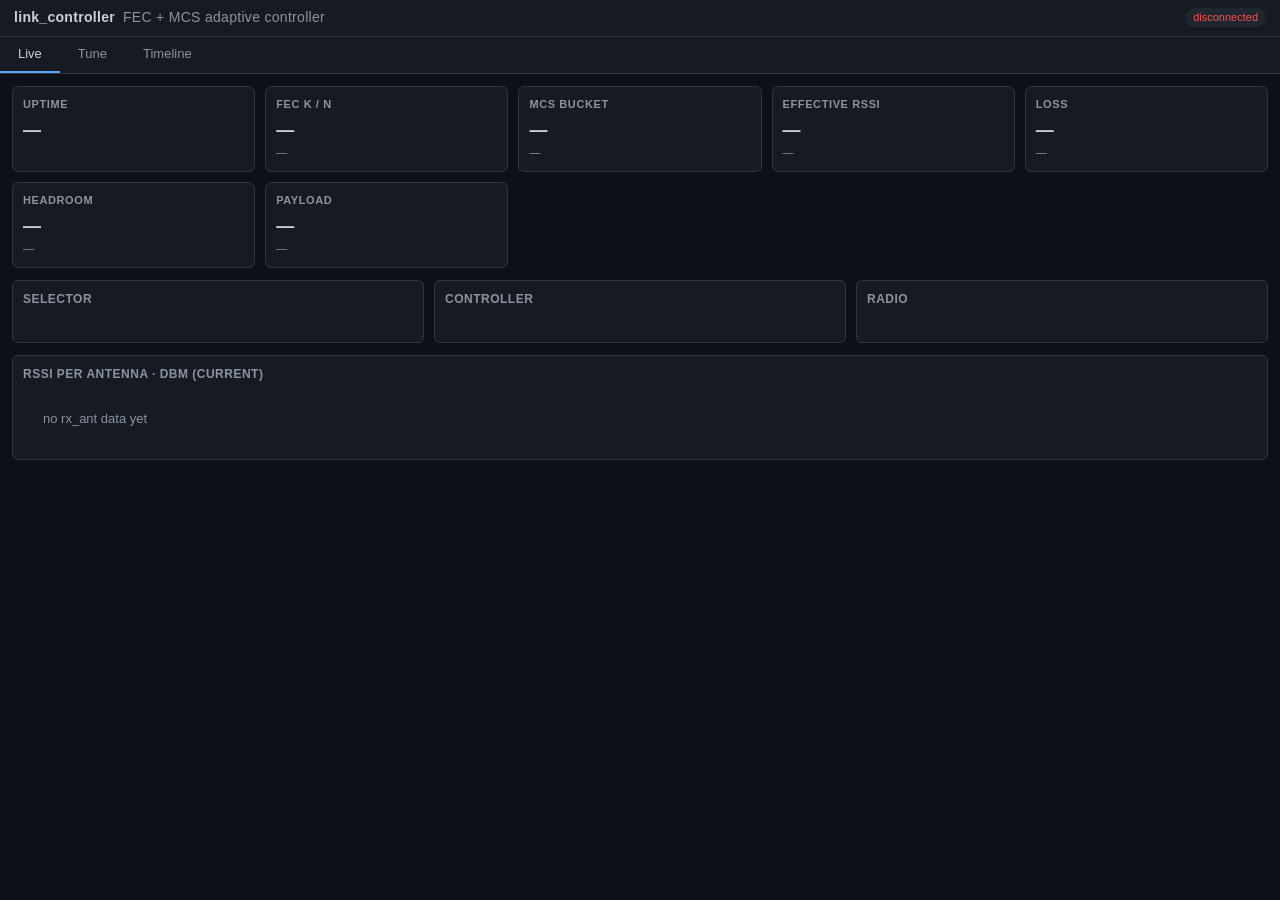
==== poc/webui/index.html @ 4d7f9921 "Add link_controller: merged FEC+MCS adaptive controller with WebUI (#29) Merges fec_controller and m" ====
<!doctype html>
<html lang="en">
<head>
<meta charset="utf-8">
<meta name="viewport" content="width=device-width,initial-scale=1">
<title>link_controller</title>
<style>
:root{
  --bg:#0d1117;--panel:#161b22;--panel2:#1f2630;--text:#c9d1d9;--mute:#8b949e;
  --accent:#58a6ff;--ok:#3fb950;--warn:#d29922;--bad:#f85149;
  --fec:#58a6ff;--mcs:#bc8cff;--common:#8b949e;
  --border:#30363d;
}
*{box-sizing:border-box}
html,body{margin:0;padding:0;height:100%;font:13px/1.4 -apple-system,Segoe UI,Helvetica,Arial,sans-serif;background:var(--bg);color:var(--text)}
header{display:flex;align-items:center;justify-content:space-between;padding:8px 14px;background:var(--panel);border-bottom:1px solid var(--border)}
header h1{font-size:14px;margin:0;font-weight:600;letter-spacing:0.3px}
header h1 .v{color:var(--mute);font-weight:400;margin-left:8px}
header .conn{font-size:11px;padding:2px 8px;border-radius:10px;background:var(--panel2)}
header .conn.ok{color:var(--ok)}
header .conn.bad{color:var(--bad)}
nav{display:flex;background:var(--panel);border-bottom:1px solid var(--border)}
nav button{flex:0 0 auto;background:none;color:var(--mute);border:none;border-bottom:2px solid transparent;padding:8px 18px;font:inherit;cursor:pointer}
nav button.active{color:var(--text);border-bottom-color:var(--accent)}
nav button:hover{color:var(--text)}
main{padding:12px;overflow:auto;height:calc(100vh - 86px)}
.tab{display:none}
.tab.active{display:block}
.cards{display:grid;grid-template-columns:repeat(auto-fit,minmax(220px,1fr));gap:10px;margin-bottom:12px}
.card{background:var(--panel);border:1px solid var(--border);border-radius:6px;padding:10px}
.card h3{margin:0 0 6px;font-size:11px;text-transform:uppercase;letter-spacing:0.6px;color:var(--mute);font-weight:600}
.card .v{font-size:18px;font-weight:600}
.card .v.ok{color:var(--ok)}.card .v.warn{color:var(--warn)}.card .v.bad{color:var(--bad)}
.card .sub{font-size:11px;color:var(--mute);margin-top:2px}
.row{display:flex;gap:10px;margin-bottom:12px}
.row > *{flex:1}
.panel{background:var(--panel);border:1px solid var(--border);border-radius:6px;padding:10px}
.panel h2{margin:0 0 8px;font-size:12px;text-transform:uppercase;letter-spacing:0.5px;color:var(--mute);font-weight:600}
.kv{display:grid;grid-template-columns:auto 1fr;gap:4px 12px;font-size:12px}
.kv dt{color:var(--mute)}
.kv dd{margin:0;font-variant-numeric:tabular-nums}
.ant-row{display:flex;flex-wrap:wrap;gap:8px}
.ant-row .ant{display:flex;flex-direction:column;align-items:center;background:var(--panel2);padding:6px 12px;border-radius:4px;min-width:74px;border:1px solid var(--border)}
.ant-row .ant .name{font-size:10px;color:var(--mute);text-transform:uppercase;letter-spacing:0.4px;margin-bottom:2px}
.ant-row .ant .val{font-size:16px;font-weight:600;font-variant-numeric:tabular-nums}
.ant-row .ant .val.ok{color:var(--ok)}
.ant-row .ant .val.warn{color:var(--warn)}
.ant-row .ant .val.bad{color:var(--bad)}
.ant-row .ant.muted .val{color:var(--mute)}
.payload-flags{display:inline-flex;gap:4px;margin-left:6px}
.payload-flags .flag{font-size:9px;padding:1px 5px;border-radius:8px;text-transform:uppercase;letter-spacing:0.3px;font-weight:600}
.payload-flags .flag.warn{background:rgba(210,153,34,0.18);color:var(--warn);border:1px solid var(--warn)}
.payload-flags .flag.info{background:rgba(88,166,255,0.18);color:var(--accent);border:1px solid var(--accent)}
.tune-section{margin-bottom:18px}
.tune-section h2{margin:0 0 8px;font-size:12px;text-transform:uppercase;letter-spacing:0.5px;font-weight:600;border-left:3px solid var(--common);padding-left:8px}
.tune-section.fec h2{border-left-color:var(--fec);color:var(--fec)}
.tune-section.mcs h2{border-left-color:var(--mcs);color:var(--mcs)}
.tune-section.common h2{border-left-color:var(--common);color:var(--mute)}
.tune-grid{display:grid;grid-template-columns:repeat(auto-fill,minmax(320px,1fr));gap:6px}
.tune-row{display:grid;grid-template-columns:170px 1fr 60px;gap:6px;align-items:center;padding:5px 8px;background:var(--panel);border:1px solid var(--border);border-radius:4px}
.tune-row .name{font-family:ui-monospace,SFMono-Regular,monospace;font-size:11px;color:var(--text)}
.tune-row .name .help{display:block;color:var(--mute);font-size:10px;font-family:inherit;margin-top:2px}
.tune-row input{background:var(--panel2);color:var(--text);border:1px solid var(--border);border-radius:3px;padding:3px 5px;font:inherit;width:100%}
.tune-row input:focus{outline:none;border-color:var(--accent)}
.tune-row button{background:var(--panel2);color:var(--text);border:1px solid var(--border);border-radius:3px;padding:3px 8px;font:inherit;cursor:pointer}
.tune-row button:hover{background:var(--accent);border-color:var(--accent);color:#000}
.tune-row.applied{animation:flash-ok 1s ease-out}
.tune-row.error{animation:flash-bad 1.5s ease-out}
@keyframes flash-ok{0%{background:rgba(63,185,80,0.25)}100%{background:var(--panel)}}
@keyframes flash-bad{0%{background:rgba(248,81,73,0.25)}100%{background:var(--panel)}}
.timeline{font-family:ui-monospace,SFMono-Regular,monospace;font-size:11px}
.timeline .filters{display:flex;gap:6px;margin-bottom:8px;align-items:center}
.timeline .filters label{display:flex;align-items:center;gap:4px;cursor:pointer;padding:3px 8px;background:var(--panel);border:1px solid var(--border);border-radius:3px}
.timeline .filters label input{margin:0}
.timeline .filters .clear{margin-left:auto;background:var(--panel);color:var(--mute);border:1px solid var(--border);border-radius:3px;padding:3px 10px;cursor:pointer;font:inherit}
.timeline .events{background:var(--panel);border:1px solid var(--border);border-radius:4px;padding:6px;height:calc(100vh - 200px);overflow-y:auto}
.timeline .ev{padding:2px 4px;border-bottom:1px solid var(--border);display:flex;gap:8px;align-items:flex-start;white-space:pre-wrap;word-break:break-all}
.timeline .ev:last-child{border:0}
.timeline .ev .t{color:var(--mute);flex:0 0 auto}
.timeline .ev .s{flex:0 0 auto;font-weight:600;width:36px}
.timeline .ev.fec .s{color:var(--fec)}
.timeline .ev.mcs .s{color:var(--mcs)}
.timeline .ev.common .s{color:var(--common)}
.timeline .ev .m{flex:1}
.muted{color:var(--mute)}
.empty{color:var(--mute);text-align:center;padding:20px}
</style>
</head>
<body>
<header>
  <h1>link_controller<span class="v">FEC + MCS adaptive controller</span></h1>
  <span id="conn" class="conn">connecting…</span>
</header>
<nav>
  <button data-tab="live" class="active">Live</button>
  <button data-tab="tune">Tune</button>
  <button data-tab="timeline">Timeline</button>
</nav>
<main>
  <section id="tab-live" class="tab active">
    <div class="cards">
      <div class="card"><h3>Uptime</h3><div class="v" id="c-uptime">—</div></div>
      <div class="card"><h3>FEC k / n</h3><div class="v" id="c-fec">—</div><div class="sub" id="c-fec-sub">—</div></div>
      <div class="card"><h3>MCS bucket</h3><div class="v" id="c-mcs">—</div><div class="sub" id="c-mcs-sub">—</div></div>
      <div class="card"><h3>Effective RSSI</h3><div class="v" id="c-rssi">—</div><div class="sub" id="c-rssi-sub">—</div></div>
      <div class="card"><h3>Loss</h3><div class="v" id="c-loss">—</div><div class="sub" id="c-loss-sub">—</div></div>
      <div class="card"><h3>Headroom</h3><div class="v" id="c-headroom">—</div><div class="sub" id="c-headroom-sub">—</div></div>
      <div class="card"><h3>Payload</h3><div class="v" id="c-payload">—</div><div class="sub" id="c-payload-sub">—</div></div>
    </div>
    <div class="row">
      <div class="panel">
        <h2>Selector</h2>
        <dl class="kv" id="kv-sel"></dl>
      </div>
      <div class="panel">
        <h2>Controller</h2>
        <dl class="kv" id="kv-ctrl"></dl>
      </div>
      <div class="panel">
        <h2>Radio</h2>
        <dl class="kv" id="kv-radio"></dl>
      </div>
    </div>
    <div class="panel">
      <h2>RSSI per antenna · dBm (current)</h2>
      <div class="ant-row" id="ant-row"><div class="empty">no rx_ant data yet</div></div>
    </div>
  </section>

  <section id="tab-tune" class="tab"></section>

  <section id="tab-timeline" class="tab">
    <div class="timeline">
      <div class="filters">
        <label><input type="checkbox" data-subsys="fec" checked> fec</label>
        <label><input type="checkbox" data-subsys="mcs" checked> mcs</label>
        <label><input type="checkbox" data-subsys="common" checked> common</label>
        <button class="clear" id="ev-clear">clear</button>
      </div>
      <div class="events" id="events"><div class="empty">waiting for events…</div></div>
    </div>
  </section>
</main>

<script>
"use strict";

// ── State ────────────────────────────────────────────────────────────
const state = {
  paramsSchema: null,    // [{name, type, lo, hi, help, value, subsys}, ...]
  tuneRendered: false,
  evBuf: [],             // [{t, subsys, msg}, ...] — capped
  evCap: 200,
  filters: {fec:true, mcs:true, common:true},
};

const $ = sel => document.querySelector(sel);
const $$ = sel => document.querySelectorAll(sel);

// ── Tabs ─────────────────────────────────────────────────────────────
$$("nav button").forEach(b => b.addEventListener("click", () => {
  $$("nav button").forEach(x => x.classList.remove("active"));
  $$(".tab").forEach(x => x.classList.remove("active"));
  b.classList.add("active");
  $("#tab-" + b.dataset.tab).classList.add("active");
  if (b.dataset.tab === "tune" && !state.tuneRendered) renderTune();
}));

// ── Subsystem detection from dotted key ──────────────────────────────
function subsysOf(key) {
  if (key.startsWith("fec.")) return "fec";
  if (key.startsWith("mcs.")) return "mcs";
  return "common";
}

// ── Connection status / SSE ──────────────────────────────────────────
function setConn(ok, text) {
  const el = $("#conn");
  el.className = "conn " + (ok ? "ok" : "bad");
  el.textContent = text;
}

function startSSE() {
  let es;
  try { es = new EventSource("/events"); } catch (e) { setConn(false, "sse failed"); return; }
  es.onopen = () => setConn(true, "live");
  es.onerror = () => setConn(false, "disconnected");
  es.onmessage = e => {
    let d;
    try { d = JSON.parse(e.data); } catch (_) { return; }
    pushEvent(d.t_s, d.subsys || "common", d.msg || "");
  };
}

function pushEvent(t, subsys, msg) {
  state.evBuf.push({t, subsys, msg});
  if (state.evBuf.length > state.evCap) state.evBuf.shift();
  appendEventToDom(t, subsys, msg);
}

function appendEventToDom(t, subsys, msg) {
  if (!state.filters[subsys]) return;
  const evDiv = $("#events");
  if (evDiv.firstElementChild && evDiv.firstElementChild.classList.contains("empty"))
    evDiv.innerHTML = "";
  const row = document.createElement("div");
  row.className = "ev " + subsys;
  const t1 = document.createElement("span"); t1.className = "t"; t1.textContent = (typeof t === "number" ? t.toFixed(3) : "—") + "s";
  const t2 = document.createElement("span"); t2.className = "s"; t2.textContent = subsys;
  const t3 = document.createElement("span"); t3.className = "m"; t3.textContent = msg;
  row.append(t1, t2, t3);
  evDiv.appendChild(row);
  // cap rendered children too
  while (evDiv.children.length > state.evCap) evDiv.removeChild(evDiv.firstChild);
  // auto-scroll if user is near bottom
  if (evDiv.scrollTop + evDiv.clientHeight + 40 >= evDiv.scrollHeight)
    evDiv.scrollTop = evDiv.scrollHeight;
}

function rerenderEvents() {
  const evDiv = $("#events");
  evDiv.innerHTML = "";
  for (const e of state.evBuf) appendEventToDom(e.t, e.subsys, e.msg);
  if (!evDiv.children.length) evDiv.innerHTML = '<div class="empty">no events match filters</div>';
}

$$(".timeline .filters input").forEach(cb => cb.addEventListener("change", () => {
  state.filters[cb.dataset.subsys] = cb.checked;
  rerenderEvents();
}));
$("#ev-clear").addEventListener("click", () => { state.evBuf = []; rerenderEvents(); });

// ── Live tab — periodic /status fetch ────────────────────────────────
async function pollStatus() {
  try {
    const r = await fetch("/status", {cache:"no-store"});
    if (!r.ok) throw new Error(r.status);
    const j = await r.json();
    renderStatus(j);
  } catch (_) { /* SSE conn indicator already shows it */ }
}

function fmtKv(parent, obj, fmt) {
  parent.innerHTML = "";
  for (const k of Object.keys(obj)) {
    const dt = document.createElement("dt"); dt.textContent = k;
    const dd = document.createElement("dd");
    let v = obj[k];
    if (fmt && fmt[k]) v = fmt[k](v);
    else if (typeof v === "number") v = (Number.isInteger(v) ? v : v.toFixed(2));
    else if (typeof v === "boolean") v = v ? "yes" : "no";
    dd.textContent = (v === null || v === undefined) ? "—" : String(v);
    parent.appendChild(dt); parent.appendChild(dd);
  }
}

function renderStatus(s) {
  $("#c-uptime").textContent = (s.uptime_s ?? 0).toFixed(1) + "s";

  // FEC card — show k/n with explicit encoded bitrate + parity %.
  // Bitrate is computed here (avg_frame_size × fps × 8) instead of in
  // a separate card; the operator gets the number directly without
  // mental math, and the "Headroom" card below shows the actionable
  // budget-vs-encoded comparison.
  const fec = s.fec || {};
  if (fec.have_current) {
    $("#c-fec").textContent = fec.k + " / " + fec.n;
    $("#c-fec").className = "v ok";
    const encoded_kbps = (fec.avg_frame_size||0) * (fec.fps||0) * 8 / 1000;
    const parity_pct = fec.n > 0 ? ((fec.n - fec.k) / fec.n * 100) : 0;
    const bps = encoded_kbps > 0
      ? (encoded_kbps/1000).toFixed(2) + " Mbps · "
      : "";
    $("#c-fec-sub").textContent = bps + parity_pct.toFixed(0) + "% parity · " + (fec.fps||0).toFixed(0) + " fps";
  } else {
    $("#c-fec").textContent = "—";
    $("#c-fec").className = "v";
    $("#c-fec-sub").textContent = "(waiting for first commit)";
  }

  // MCS card
  const mcs = s.mcs || {};
  if (mcs.current_bucket >= 0) {
    $("#c-mcs").textContent = "B" + mcs.current_bucket + " · MCS " + mcs.current_mcs;
    $("#c-mcs").className = mcs.in_failsafe ? "v bad" : "v ok";
    $("#c-mcs-sub").textContent = mcs.in_failsafe
      ? ("FAILSAFE  recov " + mcs.recovery_streak)
      : ("commits " + mcs.commit_count + (mcs.changes_in_window > 1 ? "  osc " + mcs.changes_in_window : ""));
  } else {
    $("#c-mcs").textContent = "—";
    $("#c-mcs").className = "v";
    $("#c-mcs-sub").textContent = "(no rx_ant yet)";
  }

  // RSSI
  const score = s.score || {};
  if ("effective_rssi" in score) {
    const eff = score.effective_rssi;
    $("#c-rssi").textContent = eff.toFixed(1) + " dBm";
    $("#c-rssi").className = "v " + (eff < -75 ? "bad" : eff < -60 ? "warn" : "ok");
    $("#c-rssi-sub").textContent = "penalty " + (score.loss_penalty_db||0).toFixed(1) + " dB";
  }

  // Loss
  if ("lost_ratio" in score) {
    const lp = score.lost_ratio * 100;
    $("#c-loss").textContent = lp.toFixed(2) + "%";
    $("#c-loss").className = "v " + (lp > 5 ? "bad" : lp > 0.5 ? "warn" : "ok");
    $("#c-loss-sub").textContent = "fec_recov " + ((score.recov_ratio||0)*100).toFixed(1) + "%";
  }

  // Headroom — actionable derived value: how much link budget is left
  // (or how far over budget the encoder is running). Computed from the
  // sidecar's encoded bitrate vs the FEC controller's safe-budget
  // (phy × k/n × safety, clamped to bitrate_min/max).
  //
  // Threshold calibration accounts for the fact that the budget is
  // ALREADY safety_margin (0.5 by default) below post-FEC capacity, so
  // small overshoots are within normal frame-size fluctuation:
  //   green  : usage  < 100% (under conservative budget)
  //   yellow : 100-140%      (eating safety margin, still fine)
  //   red    : >= 140%       (approaching PHY-after-FEC ceiling)
  // For reference: at 200% of budget the encoder is using 100% of the
  // post-FEC capacity (= phy × k/n) and will drop frames.
  const wfb = s.wfb || {};
  const have_budget  = typeof wfb.computed_safe_kbps === "number" && wfb.computed_safe_kbps > 0;
  const have_encoded = fec.have_current && fec.fps > 0 && fec.avg_frame_size > 0;
  if (have_budget && have_encoded) {
    const encoded_kbps = (fec.avg_frame_size * fec.fps * 8) / 1000;
    const free_kbps    = wfb.computed_safe_kbps - encoded_kbps;
    const usage        = encoded_kbps / wfb.computed_safe_kbps;
    const sign         = free_kbps >= 0 ? "+" : "";
    $("#c-headroom").textContent = sign + (free_kbps/1000).toFixed(2) + " Mbps " +
                                   (free_kbps >= 0 ? "free" : "over");
    $("#c-headroom").className =
      usage >= 1.40 ? "v bad"  :
      usage >= 1.00 ? "v warn" : "v ok";
    $("#c-headroom-sub").textContent =
      (encoded_kbps/1000).toFixed(2) + " / " + (wfb.computed_safe_kbps/1000).toFixed(2) +
      " Mbps  (" + (usage*100).toFixed(0) + "%)";
  } else if (have_budget) {
    $("#c-headroom").textContent = (wfb.computed_safe_kbps/1000).toFixed(2) + " Mbps";
    $("#c-headroom").className = "v warn";
    $("#c-headroom-sub").textContent = "budget only — no encoder data";
  } else {
    $("#c-headroom").textContent = "—";
    $("#c-headroom").className = "v muted";
    $("#c-headroom-sub").textContent = "(no radio + controller state)";
  }

  // Detail panels
  fmtKv($("#kv-sel"), {
    bucket: mcs.current_bucket,
    mcs: mcs.current_mcs,
    pending_bucket: mcs.pending_bucket,
    pending_streak: mcs.pending_streak,
    in_failsafe: !!mcs.in_failsafe,
    commit_count: mcs.commit_count,
    changes_in_window: mcs.changes_in_window,
  });
  fmtKv($("#kv-ctrl"), {
    have_current: !!fec.have_current,
    k: fec.k, n: fec.n,
    avg_frame_size: (fec.avg_frame_size||0).toFixed(1),
    update_count: fec.update_count,
    fps: (fec.fps||0).toFixed(2),
  });
  const radio = s.radio || {};
  fmtKv($("#kv-radio"), {
    valid: !!radio.valid,
    mcs_index: radio.mcs,
    bw: radio.bw,
    short_gi: !!radio.short_gi,
    stbc: radio.stbc,
    ldpc: !!radio.ldpc,
    vht: !!radio.vht_mode,
    nss: radio.vht_nss,
    phy_mbps: (radio.phy_mbps != null) ? radio.phy_mbps.toFixed(1) : "—",
  });

  // Payload card — adaptive outgoing.maxPayloadSize. When --max-payload
  // is unset the card shows "off" muted; when enabled it shows the
  // last value written to venc with two pill flags:
  //   CAPPED  — the bitrate→payload tier table wanted more headroom
  //             than --max-payload allowed (operator declined jumbo at
  //             this rate; expect higher pps);
  //   JUMBO   — informational, --max-payload > 1472 so the operator
  //             has declared a jumbo-capable end-to-end path.
  const pld = s.payload || {};
  const cP = $("#c-payload"), cPS = $("#c-payload-sub");
  if (!pld.enabled) {
    cP.textContent = "off";
    cP.className = "v muted";
    cPS.textContent = "(--max-payload not set)";
  } else {
    let flags = "";
    if (pld.table_clipped) flags += '<span class="flag warn">CAPPED</span>';
    if (pld.would_fragment_on_1500_mtu) flags += '<span class="flag info">JUMBO</span>';
    const flagHtml = flags ? '<span class="payload-flags">' + flags + '</span>' : "";
    if (pld.last_written > 0) {
      cP.innerHTML = pld.last_written + " B" + flagHtml;
      cP.className = "v " + (pld.table_clipped ? "warn" : "ok");
      cPS.textContent = "max " + pld.max + " · sel " + (pld.selected || "—");
    } else if (pld.selected > 0) {
      cP.innerHTML = pld.selected + " B" + flagHtml;
      cP.className = "v warn";
      cPS.textContent = "max " + pld.max + " · pending first commit";
    } else {
      cP.innerHTML = "—" + flagHtml;
      cP.className = "v muted";
      cPS.textContent = "max " + pld.max + " · waiting for radio";
    }
  }

  // Per-antenna instant values (replaces the time-series chart).
  if (s.ants && Array.isArray(s.ants)) renderAntRow(s.ants);
}

function renderAntRow(ants) {
  const row = $("#ant-row");
  if (!ants.length) {
    row.innerHTML = '<div class="empty">no rx_ant data yet</div>';
    return;
  }
  let html = "";
  for (let i = 0; i < ants.length; i++) {
    const v = ants[i];
    const has = typeof v === "number";
    let cls = "";
    if (has) cls = v < -75 ? "bad" : v < -60 ? "warn" : "ok";
    html += '<div class="ant' + (has ? "" : " muted") + '">' +
            '<span class="name">ant ' + i + '</span>' +
            '<span class="val ' + cls + '">' + (has ? v.toFixed(1) : "—") + '</span>' +
            '</div>';
  }
  row.innerHTML = html;
}

// ── Tune tab — init-once form ────────────────────────────────────────
async function renderTune() {
  const root = $("#tab-tune");
  root.innerHTML = '<div class="empty">loading…</div>';
  let params, schema;
  try {
    [params, schema] = await Promise.all([
      fetch("/params", {cache:"no-store"}).then(r => r.json()),
      fetch("/schema", {cache:"no-store"}).then(r => r.json()),
    ]);
  } catch (e) {
    root.innerHTML = '<div class="empty">failed to load params (' + e + ')</div>';
    return;
  }
  // schema is [{name, type, lo, hi, help}, ...]
  state.paramsSchema = schema.map(s => ({...s, value: params[s.name], subsys: subsysOf(s.name)}));

  // Group by subsystem
  const groups = {common:[], fec:[], mcs:[]};
  for (const f of state.paramsSchema) groups[f.subsys].push(f);

  root.innerHTML = "";
  for (const g of ["common","fec","mcs"]) {
    if (!groups[g].length) continue;
    const sect = document.createElement("div"); sect.className = "tune-section " + g;
    const h = document.createElement("h2"); h.textContent = g + " (" + groups[g].length + ")";
    const grid = document.createElement("div"); grid.className = "tune-grid";
    sect.append(h, grid);
    for (const f of groups[g]) grid.appendChild(buildTuneRow(f));
    root.appendChild(sect);
  }
  state.tuneRendered = true;
}

function buildTuneRow(f) {
  const row = document.createElement("div"); row.className = "tune-row";
  row.dataset.name = f.name;
  const name = document.createElement("div"); name.className = "name";
  const help = (f.lo === f.hi || f.type === "bool") ? "" : "  ["+f.lo+".."+f.hi+"]";
  name.innerHTML = '<span>'+f.name+'</span><span class="help">'+(f.help||"")+help+'</span>';
  const inp = document.createElement("input");
  inp.type = (f.type === "bool") ? "text" : "number";
  if (f.type !== "bool" && f.lo !== f.hi) {
    inp.min = f.lo;
    inp.max = f.hi;
    if (f.type === "float") inp.step = "any";
  }
  inp.value = (typeof f.value === "boolean") ? (f.value ? "1" : "0") : String(f.value);
  inp.addEventListener("keydown", e => { if (e.key === "Enter") apply(); });
  const btn = document.createElement("button"); btn.textContent = "apply";
  btn.addEventListener("click", apply);
  row.append(name, inp, btn);
  async function apply() {
    const url = "/set?" + encodeURIComponent(f.name) + "=" + encodeURIComponent(inp.value);
    try {
      const r = await fetch(url, {cache:"no-store"});
      const j = await r.json();
      const ok = (j.applied || []).includes(f.name);
      row.classList.remove("applied", "error");
      void row.offsetWidth; // restart animation
      row.classList.add(ok ? "applied" : "error");
      // re-read from server response so coercion / clamping is visible
      if (ok && j.params && (f.name in j.params)) {
        const v = j.params[f.name];
        f.value = v;
        inp.value = (typeof v === "boolean") ? (v ? "1":"0") : String(v);
      }
    } catch (e) {
      row.classList.add("error");
    }
  }
  return row;
}

// ── Bootstrap ────────────────────────────────────────────────────────
startSSE();
pollStatus();
setInterval(pollStatus, 1000);
</script>
</body>
</html>
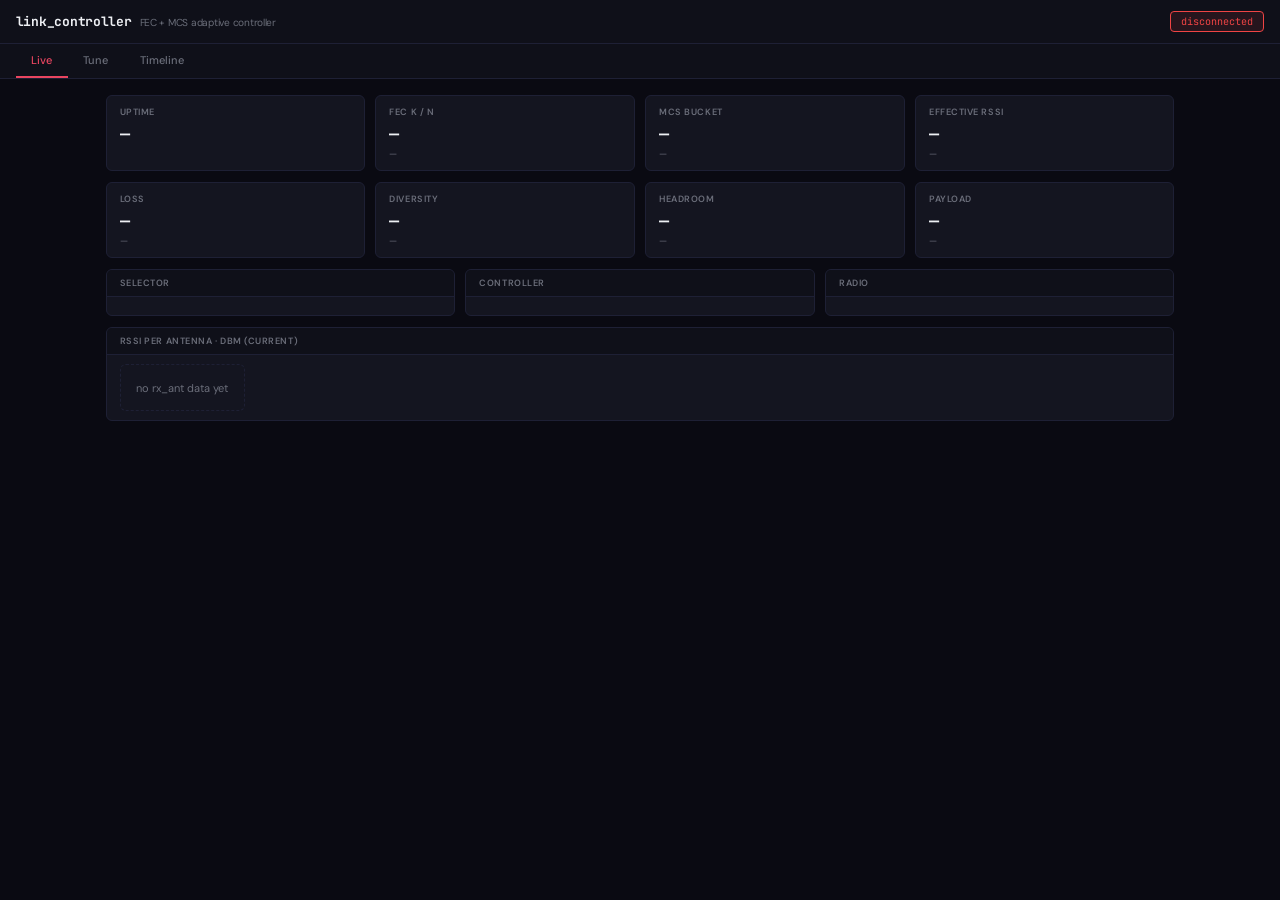
==== commit cf726d90: "poc/link_controller: restyle WebUI to match waybeam_venc Visual conformity pass — same DM Sans + Jet" ====
--- a/poc/webui/index.html
+++ b/poc/webui/index.html
@@ -5,85 +5,127 @@
 <meta name="viewport" content="width=device-width,initial-scale=1">
 <title>link_controller</title>
 <style>
+@import url('https://fonts.googleapis.com/css2?family=JetBrains+Mono:wght@400;500;600;700&family=DM+Sans:wght@400;500;600;700&display=swap');
+
+*{margin:0;padding:0;box-sizing:border-box}
 :root{
-  --bg:#0d1117;--panel:#161b22;--panel2:#1f2630;--text:#c9d1d9;--mute:#8b949e;
-  --accent:#58a6ff;--ok:#3fb950;--warn:#d29922;--bad:#f85149;
-  --fec:#58a6ff;--mcs:#bc8cff;--common:#8b949e;
-  --border:#30363d;
-}
-*{box-sizing:border-box}
-html,body{margin:0;padding:0;height:100%;font:13px/1.4 -apple-system,Segoe UI,Helvetica,Arial,sans-serif;background:var(--bg);color:var(--text)}
-header{display:flex;align-items:center;justify-content:space-between;padding:8px 14px;background:var(--panel);border-bottom:1px solid var(--border)}
-header h1{font-size:14px;margin:0;font-weight:600;letter-spacing:0.3px}
-header h1 .v{color:var(--mute);font-weight:400;margin-left:8px}
-header .conn{font-size:11px;padding:2px 8px;border-radius:10px;background:var(--panel2)}
-header .conn.ok{color:var(--ok)}
-header .conn.bad{color:var(--bad)}
-nav{display:flex;background:var(--panel);border-bottom:1px solid var(--border)}
-nav button{flex:0 0 auto;background:none;color:var(--mute);border:none;border-bottom:2px solid transparent;padding:8px 18px;font:inherit;cursor:pointer}
-nav button.active{color:var(--text);border-bottom-color:var(--accent)}
+  --bg:#0a0a12;--bg2:#0f1019;--panel:#141520;--panel2:#191a2a;
+  --border:#1e2035;--border-hi:#2a2d4a;
+  --text:#c8cad0;--mute:#6b6e7a;--text-bright:#eef0f4;
+  --accent:#e94560;--accent-glow:rgba(233,69,96,.15);
+  --ok:#22c55e;--ok-bg:rgba(34,197,94,.1);
+  --warn:#f59e0b;--warn-bg:rgba(245,158,11,.1);
+  --bad:#ef4444;--bad-bg:rgba(239,68,68,.1);
+  --fec:#3b82f6;--mcs:#bc8cff;--common:#6b6e7a;
+}
+html{font-size:13px}
+html,body{margin:0;padding:0;height:100%;background:var(--bg);color:var(--text);font-family:'DM Sans',system-ui,sans-serif;overflow-x:hidden}
+code,pre,.mono,.tune-row .name,.timeline,.kv dd,.card .v{font-family:'JetBrains Mono',monospace}
+
+/* Sticky telemetry bar header */
+header{position:sticky;top:0;z-index:100;display:flex;align-items:center;gap:1rem;padding:0 1.2rem;height:44px;background:var(--bg2);border-bottom:1px solid var(--border);backdrop-filter:blur(12px)}
+header h1{font-family:'JetBrains Mono',monospace;font-weight:700;font-size:1rem;color:var(--text-bright);letter-spacing:-.02em;white-space:nowrap;margin:0}
+header h1 .v{color:var(--mute);font-weight:400;margin-left:.6rem;font-family:'DM Sans',sans-serif;font-size:.78rem}
+header .conn{margin-left:auto;font-size:.78rem;padding:3px 10px;border-radius:4px;background:var(--panel);border:1px solid var(--border);font-family:'JetBrains Mono',monospace}
+header .conn.ok{color:var(--ok);border-color:var(--ok);background:var(--ok-bg)}
+header .conn.bad{color:var(--bad);border-color:var(--bad);background:var(--bad-bg)}
+
+/* Tabs */
+nav{display:flex;background:var(--bg2);border-bottom:1px solid var(--border);padding:0 1.2rem;gap:0}
+nav button{flex:0 0 auto;background:none;color:var(--mute);border:none;border-bottom:2px solid transparent;padding:.7rem 1.2rem;font:inherit;font-size:.85rem;font-weight:500;cursor:pointer;transition:all .15s;user-select:none}
 nav button:hover{color:var(--text)}
-main{padding:12px;overflow:auto;height:calc(100vh - 86px)}
+nav button.active{color:var(--accent);border-bottom-color:var(--accent)}
+
+main{padding:1.2rem;overflow:auto;height:calc(100vh - 86px);max-width:1100px;margin:0 auto}
 .tab{display:none}
-.tab.active{display:block}
-.cards{display:grid;grid-template-columns:repeat(auto-fit,minmax(220px,1fr));gap:10px;margin-bottom:12px}
-.card{background:var(--panel);border:1px solid var(--border);border-radius:6px;padding:10px}
-.card h3{margin:0 0 6px;font-size:11px;text-transform:uppercase;letter-spacing:0.6px;color:var(--mute);font-weight:600}
-.card .v{font-size:18px;font-weight:600}
-.card .v.ok{color:var(--ok)}.card .v.warn{color:var(--warn)}.card .v.bad{color:var(--bad)}
-.card .sub{font-size:11px;color:var(--mute);margin-top:2px}
-.row{display:flex;gap:10px;margin-bottom:12px}
-.row > *{flex:1}
-.panel{background:var(--panel);border:1px solid var(--border);border-radius:6px;padding:10px}
-.panel h2{margin:0 0 8px;font-size:12px;text-transform:uppercase;letter-spacing:0.5px;color:var(--mute);font-weight:600}
-.kv{display:grid;grid-template-columns:auto 1fr;gap:4px 12px;font-size:12px}
-.kv dt{color:var(--mute)}
-.kv dd{margin:0;font-variant-numeric:tabular-nums}
-.ant-row{display:flex;flex-wrap:wrap;gap:8px}
-.ant-row .ant{display:flex;flex-direction:column;align-items:center;background:var(--panel2);padding:6px 12px;border-radius:4px;min-width:74px;border:1px solid var(--border)}
-.ant-row .ant .name{font-size:10px;color:var(--mute);text-transform:uppercase;letter-spacing:0.4px;margin-bottom:2px}
-.ant-row .ant .val{font-size:16px;font-weight:600;font-variant-numeric:tabular-nums}
+.tab.active{display:block;animation:fadeIn .2s ease}
+@keyframes fadeIn{from{opacity:0;transform:translateY(4px)}to{opacity:1;transform:none}}
+
+/* Card grid (Live tab) */
+.cards{display:grid;grid-template-columns:repeat(auto-fit,minmax(220px,1fr));gap:.8rem;margin-bottom:.8rem}
+.card{background:var(--panel);border:1px solid var(--border);border-radius:6px;padding:.8rem 1rem;transition:border-color .15s}
+.card:hover{border-color:var(--border-hi)}
+.card h3{margin:0 0 .4rem;font-size:.7rem;text-transform:uppercase;letter-spacing:.06em;color:var(--mute);font-weight:600}
+.card .v{font-size:1.3rem;font-weight:600;font-variant-numeric:tabular-nums;color:var(--text-bright)}
+.card .v.ok{color:var(--ok)}
+.card .v.warn{color:var(--warn)}
+.card .v.bad{color:var(--bad)}
+.card .v.muted{color:var(--mute)}
+.card .sub{font-size:.72rem;color:var(--mute);margin-top:.2rem}
+
+/* Detail panel rows */
+.row{display:flex;gap:.8rem;margin-bottom:.8rem;flex-wrap:wrap}
+.row > *{flex:1;min-width:240px}
+.panel{background:var(--panel);border:1px solid var(--border);border-radius:6px;overflow:hidden}
+.panel h2{margin:0;padding:.55rem 1rem;font-size:.7rem;text-transform:uppercase;letter-spacing:.06em;color:var(--mute);font-weight:600;background:var(--bg2);border-bottom:1px solid var(--border)}
+.panel .kv,.panel .ant-row{padding:.7rem 1rem}
+.kv{display:grid;grid-template-columns:auto 1fr;gap:4px 1rem;font-size:.78rem}
+.kv dt{color:var(--mute);font-family:'JetBrains Mono',monospace}
+.kv dd{margin:0;font-variant-numeric:tabular-nums;color:var(--text)}
+
+/* Antenna chips */
+.ant-row{display:flex;flex-wrap:wrap;gap:.5rem}
+.ant-row .ant{display:flex;flex-direction:column;align-items:center;background:var(--bg);padding:.4rem .8rem;border-radius:4px;min-width:74px;border:1px solid var(--border)}
+.ant-row .ant .name{font-size:.65rem;color:var(--mute);text-transform:uppercase;letter-spacing:.05em;margin-bottom:.15rem;font-family:'JetBrains Mono',monospace}
+.ant-row .ant .val{font-size:1.05rem;font-weight:600;font-variant-numeric:tabular-nums;font-family:'JetBrains Mono',monospace}
 .ant-row .ant .val.ok{color:var(--ok)}
 .ant-row .ant .val.warn{color:var(--warn)}
 .ant-row .ant .val.bad{color:var(--bad)}
 .ant-row .ant.muted .val{color:var(--mute)}
-.payload-flags{display:inline-flex;gap:4px;margin-left:6px}
-.payload-flags .flag{font-size:9px;padding:1px 5px;border-radius:8px;text-transform:uppercase;letter-spacing:0.3px;font-weight:600}
-.payload-flags .flag.warn{background:rgba(210,153,34,0.18);color:var(--warn);border:1px solid var(--warn)}
-.payload-flags .flag.info{background:rgba(88,166,255,0.18);color:var(--accent);border:1px solid var(--accent)}
-.tune-section{margin-bottom:18px}
-.tune-section h2{margin:0 0 8px;font-size:12px;text-transform:uppercase;letter-spacing:0.5px;font-weight:600;border-left:3px solid var(--common);padding-left:8px}
+
+/* Payload flags */
+.payload-flags{display:inline-flex;gap:.25rem;margin-left:.4rem}
+.payload-flags .flag{font-size:.6rem;padding:1px 6px;border-radius:3px;text-transform:uppercase;letter-spacing:.04em;font-weight:600;font-family:'JetBrains Mono',monospace}
+.payload-flags .flag.warn{background:var(--warn-bg);color:var(--warn);border:1px solid var(--warn)}
+.payload-flags .flag.info{background:rgba(59,130,246,.15);color:var(--fec);border:1px solid var(--fec)}
+
+/* Tune tab — sections + parameter rows */
+.tune-section{margin-bottom:1.2rem}
+.tune-section h2{margin:0 0 .5rem;font-size:.78rem;text-transform:uppercase;letter-spacing:.06em;font-weight:600;border-left:3px solid var(--common);padding-left:.6rem;color:var(--mute)}
 .tune-section.fec h2{border-left-color:var(--fec);color:var(--fec)}
 .tune-section.mcs h2{border-left-color:var(--mcs);color:var(--mcs)}
 .tune-section.common h2{border-left-color:var(--common);color:var(--mute)}
-.tune-grid{display:grid;grid-template-columns:repeat(auto-fill,minmax(320px,1fr));gap:6px}
-.tune-row{display:grid;grid-template-columns:170px 1fr 60px;gap:6px;align-items:center;padding:5px 8px;background:var(--panel);border:1px solid var(--border);border-radius:4px}
-.tune-row .name{font-family:ui-monospace,SFMono-Regular,monospace;font-size:11px;color:var(--text)}
-.tune-row .name .help{display:block;color:var(--mute);font-size:10px;font-family:inherit;margin-top:2px}
-.tune-row input{background:var(--panel2);color:var(--text);border:1px solid var(--border);border-radius:3px;padding:3px 5px;font:inherit;width:100%}
+.tune-grid{display:grid;grid-template-columns:repeat(auto-fill,minmax(320px,1fr));gap:.4rem}
+.tune-row{display:grid;grid-template-columns:170px 1fr 64px;gap:.4rem;align-items:center;padding:.4rem .6rem;background:var(--panel);border:1px solid var(--border);border-radius:4px;border-left:3px solid transparent;transition:all .15s}
+.tune-row:hover{border-color:var(--border-hi)}
+.tune-row .name{font-size:.78rem;color:var(--text)}
+.tune-row .name .help{display:block;color:var(--mute);font-size:.7rem;font-family:'DM Sans',sans-serif;margin-top:1px}
+.tune-row input{background:var(--bg);color:var(--text);border:1px solid var(--border);border-radius:3px;padding:4px 6px;font-family:'JetBrains Mono',monospace;font-size:.78rem;width:100%;transition:border-color .15s}
 .tune-row input:focus{outline:none;border-color:var(--accent)}
-.tune-row button{background:var(--panel2);color:var(--text);border:1px solid var(--border);border-radius:3px;padding:3px 8px;font:inherit;cursor:pointer}
-.tune-row button:hover{background:var(--accent);border-color:var(--accent);color:#000}
-.tune-row.applied{animation:flash-ok 1s ease-out}
-.tune-row.error{animation:flash-bad 1.5s ease-out}
-@keyframes flash-ok{0%{background:rgba(63,185,80,0.25)}100%{background:var(--panel)}}
-@keyframes flash-bad{0%{background:rgba(248,81,73,0.25)}100%{background:var(--panel)}}
-.timeline{font-family:ui-monospace,SFMono-Regular,monospace;font-size:11px}
-.timeline .filters{display:flex;gap:6px;margin-bottom:8px;align-items:center}
-.timeline .filters label{display:flex;align-items:center;gap:4px;cursor:pointer;padding:3px 8px;background:var(--panel);border:1px solid var(--border);border-radius:3px}
+.tune-row input[type="number"]{-moz-appearance:textfield}
+.tune-row input[type="number"]::-webkit-outer-spin-button,.tune-row input[type="number"]::-webkit-inner-spin-button{-webkit-appearance:none;margin:0}
+.tune-row button{background:var(--bg);color:var(--text);border:1px solid var(--border);border-radius:3px;padding:4px 8px;font-family:'JetBrains Mono',monospace;font-size:.72rem;font-weight:600;cursor:pointer;text-transform:uppercase;letter-spacing:.04em;transition:all .15s}
+.tune-row button:hover{background:var(--accent);border-color:var(--accent);color:#fff}
+.tune-row.applied{border-left-color:var(--ok);animation:flash-ok 1s ease-out}
+.tune-row.error{border-left-color:var(--bad);animation:flash-bad 1.5s ease-out}
+@keyframes flash-ok{0%{background:rgba(34,197,94,.18)}100%{background:var(--panel)}}
+@keyframes flash-bad{0%{background:rgba(239,68,68,.18)}100%{background:var(--panel)}}
+
+/* Timeline */
+.timeline{font-size:.75rem}
+.timeline .filters{display:flex;gap:.4rem;margin-bottom:.6rem;align-items:center}
+.timeline .filters label{display:flex;align-items:center;gap:.3rem;cursor:pointer;padding:4px 10px;background:var(--panel);border:1px solid var(--border);border-radius:4px;font-family:'DM Sans',sans-serif;font-size:.78rem;transition:all .15s}
+.timeline .filters label:hover{border-color:var(--border-hi);color:var(--text-bright)}
 .timeline .filters label input{margin:0}
-.timeline .filters .clear{margin-left:auto;background:var(--panel);color:var(--mute);border:1px solid var(--border);border-radius:3px;padding:3px 10px;cursor:pointer;font:inherit}
-.timeline .events{background:var(--panel);border:1px solid var(--border);border-radius:4px;padding:6px;height:calc(100vh - 200px);overflow-y:auto}
-.timeline .ev{padding:2px 4px;border-bottom:1px solid var(--border);display:flex;gap:8px;align-items:flex-start;white-space:pre-wrap;word-break:break-all}
+.timeline .filters .clear{margin-left:auto;background:var(--panel);color:var(--mute);border:1px solid var(--border);border-radius:4px;padding:4px 12px;cursor:pointer;font-family:'JetBrains Mono',monospace;font-size:.72rem;text-transform:uppercase;letter-spacing:.04em;transition:all .15s}
+.timeline .filters .clear:hover{border-color:var(--accent);color:var(--accent)}
+.timeline .events{background:var(--panel);border:1px solid var(--border);border-radius:4px;padding:.4rem;height:calc(100vh - 220px);overflow-y:auto}
+.timeline .ev{padding:3px 6px;border-bottom:1px solid var(--border);display:flex;gap:.6rem;align-items:flex-start;white-space:pre-wrap;word-break:break-all}
 .timeline .ev:last-child{border:0}
-.timeline .ev .t{color:var(--mute);flex:0 0 auto}
-.timeline .ev .s{flex:0 0 auto;font-weight:600;width:36px}
+.timeline .ev .t{color:var(--mute);flex:0 0 auto;font-variant-numeric:tabular-nums}
+.timeline .ev .s{flex:0 0 auto;font-weight:600;width:42px;text-transform:uppercase;letter-spacing:.04em;font-size:.7rem}
 .timeline .ev.fec .s{color:var(--fec)}
 .timeline .ev.mcs .s{color:var(--mcs)}
-.timeline .ev.common .s{color:var(--common)}
-.timeline .ev .m{flex:1}
+.timeline .ev.common .s{color:var(--mute)}
+.timeline .ev .m{flex:1;color:var(--text)}
+
 .muted{color:var(--mute)}
-.empty{color:var(--mute);text-align:center;padding:20px}
+.empty{color:var(--mute);text-align:center;padding:1.2rem;font-size:.85rem;border:1px dashed var(--border);border-radius:6px}
+
+::-webkit-scrollbar{width:6px;height:6px}
+::-webkit-scrollbar-track{background:var(--bg)}
+::-webkit-scrollbar-thumb{background:var(--border-hi);border-radius:3px}
+::-webkit-scrollbar-thumb:hover{background:var(--mute)}
 </style>
 </head>
 <body>
@@ -104,6 +146,7 @@
       <div class="card"><h3>MCS bucket</h3><div class="v" id="c-mcs">—</div><div class="sub" id="c-mcs-sub">—</div></div>
       <div class="card"><h3>Effective RSSI</h3><div class="v" id="c-rssi">—</div><div class="sub" id="c-rssi-sub">—</div></div>
       <div class="card"><h3>Loss</h3><div class="v" id="c-loss">—</div><div class="sub" id="c-loss-sub">—</div></div>
+      <div class="card"><h3>Diversity</h3><div class="v" id="c-div">—</div><div class="sub" id="c-div-sub">—</div></div>
       <div class="card"><h3>Headroom</h3><div class="v" id="c-headroom">—</div><div class="sub" id="c-headroom-sub">—</div></div>
       <div class="card"><h3>Payload</h3><div class="v" id="c-payload">—</div><div class="sub" id="c-payload-sub">—</div></div>
     </div>
@@ -307,6 +350,29 @@
     $("#c-loss").textContent = lp.toFixed(2) + "%";
     $("#c-loss").className = "v " + (lp > 5 ? "bad" : lp > 0.5 ? "warn" : "ok");
     $("#c-loss-sub").textContent = "fec_recov " + ((score.recov_ratio||0)*100).toFixed(1) + "%";
+  }
+
+  // Diversity — redundant-copies-per-unique-fragment (count_p_diversity /
+  // count_p_uniq).  Two adapters fully overlapping = 100%; N adapters fully
+  // overlapping = (N-1) × 100%.  Distinct from fec_recov: high diversity
+  // means a second/third adapter routinely saved us without needing parity.
+  // adapter_count = -1 → older RX without the patch.
+  if ("diversity_ratio" in score) {
+    const dv = (score.diversity_ratio || 0) * 100;
+    const ac = ("adapter_count" in score) ? score.adapter_count : -1;
+    $("#c-div").textContent = dv.toFixed(1) + "%";
+    /* Colour: ok when ≥1 redundant copy on average; warn for partial
+     * overlap; neutral for single-adapter setups. */
+    $("#c-div").className = "v " + (dv >= 95 ? "ok" : dv > 0 ? "warn" : "");
+    let sub;
+    if (ac > 0) {
+      sub = ac + (ac === 1 ? " adapter" : " adapters") + " active";
+    } else if (dv > 0) {
+      sub = "redundant coverage";
+    } else {
+      sub = "single adapter / no overlap";
+    }
+    $("#c-div-sub").textContent = sub;
   }
 
   // Headroom — actionable derived value: how much link budget is left
